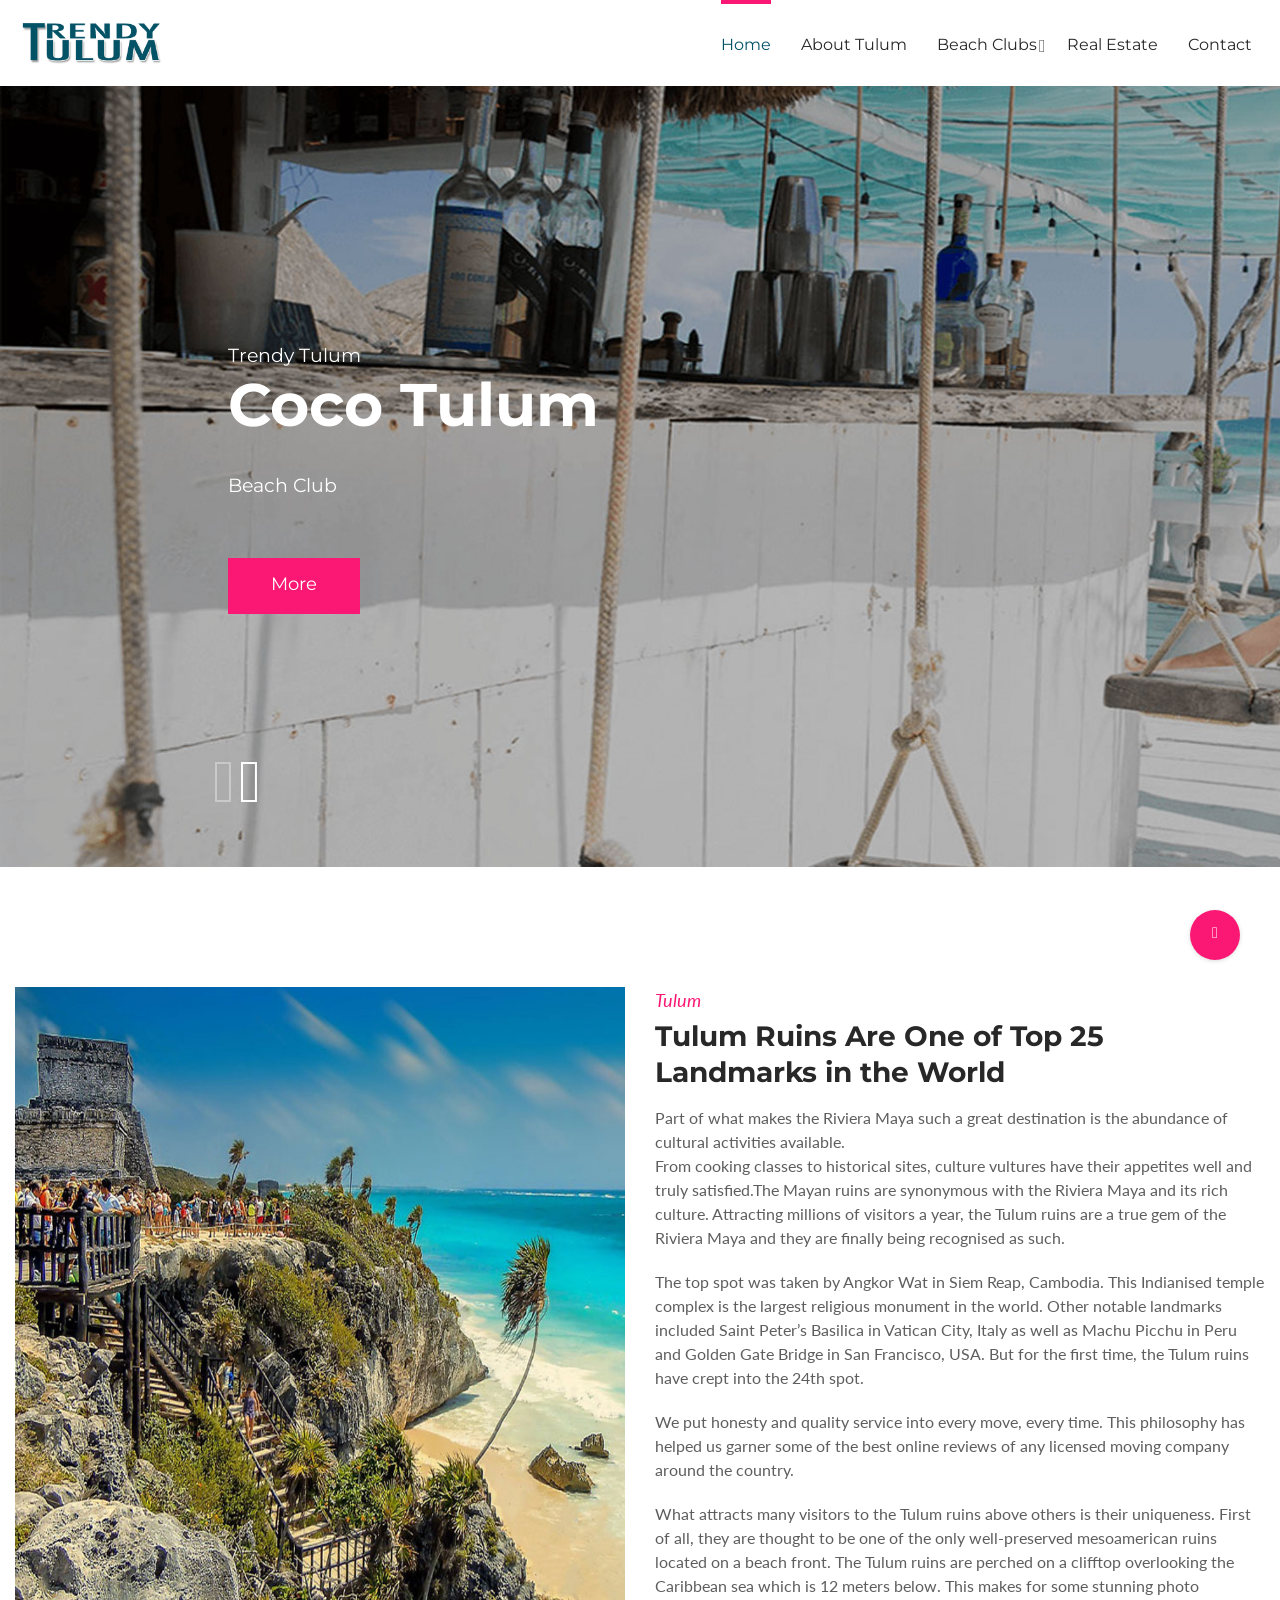
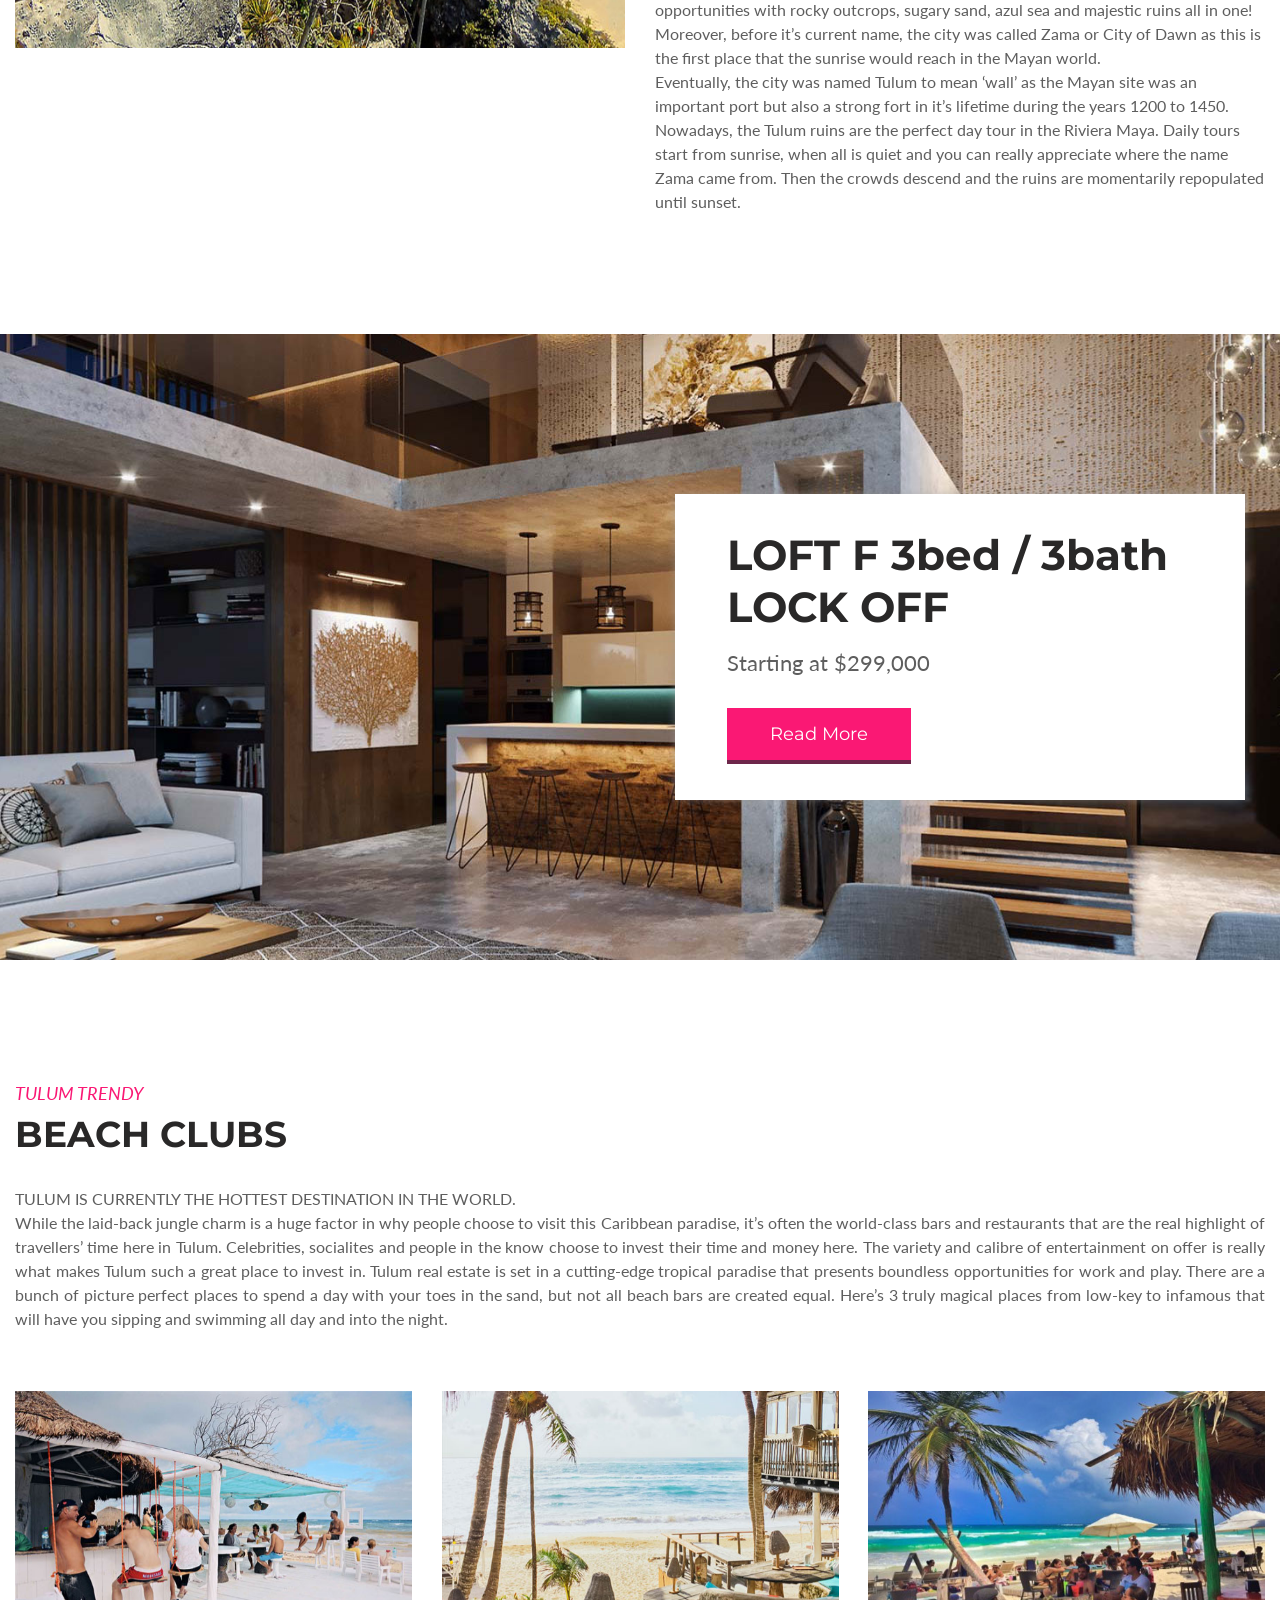
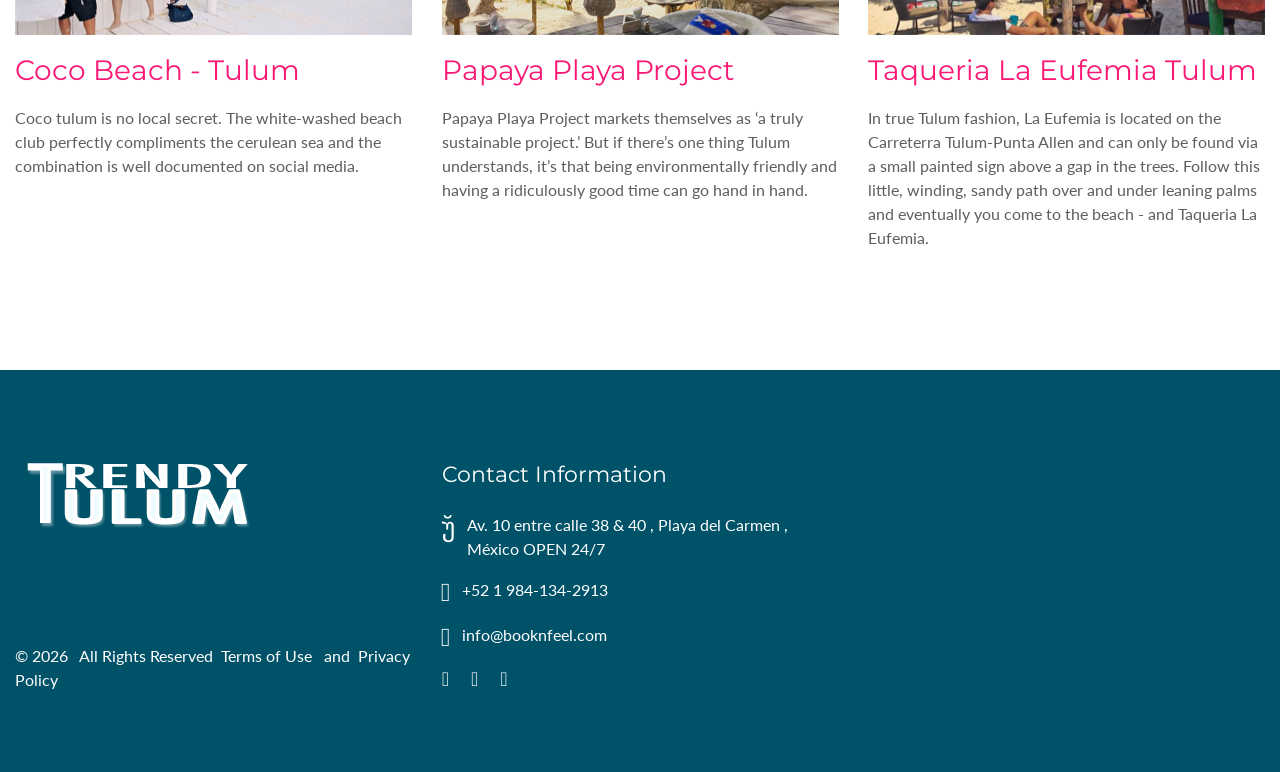
==== index.html @ b0daeb4e "new files" ====
<!DOCTYPE html>
<html class="wide wow-animation" lang="en">
  <head>
    <!-- Site Title-->
    <title>Tulum Trnedy | Tulum Lifestyle </title>
    <meta name="description" content="Tulum Lifestyle, Tulum Trendy">
    <meta name="keywords" content="Playa del Carmen Restaurants, Tulum Restaurants">
    <meta name="format-detection" content="telephone=no">
    <meta name="viewport" content="width=device-width, height=device-height, initial-scale=1.0, maximum-scale=1.0, user-scalable=0">
    <meta http-equiv="X-UA-Compatible" content="IE=edge">
    <meta charset="utf-8">
    <link rel="icon" href="images/favicon.ico" type="image/x-icon">
    <!-- Stylesheets-->
    <link rel="stylesheet" type="text/css" href="http://fonts.googleapis.com/css?family=Lato:300,400,400italic,700,900%7CMontserrat:400,700,900">
    <link rel="stylesheet" href="css/bootstrap.css">
    <link rel="stylesheet" href="css/style.css">
		<!--[if lt IE 10]>
    <div style="background: #212121; padding: 10px 0; box-shadow: 3px 3px 5px 0 rgba(0,0,0,.3); clear: both; text-align:center; position: relative; z-index:1;"><a href="http://windows.microsoft.com/en-US/internet-explorer/"><img src="images/ie8-panel/warning_bar_0000_us.jpg" border="0" height="42" width="820" alt="You are using an outdated browser. For a faster, safer browsing experience, upgrade for free today."></a></div>
    <script src="js/html5shiv.min.js"></script>
		<![endif]-->
  </head>
  <body>
    <!-- Page-->
    <div class="text-center page">
      <!-- Page preloader-->
      <div class="page-loader">
        <div>
          <div class="page-loader-body">
            
            
          </div>
        </div>
      </div>
      <!-- Page Header-->
      <header class="section page-header">
        <!-- RD Navbar-->
        <div class="rd-navbar-wrap rd-navbar-default">
          <nav class="rd-navbar" data-layout="rd-navbar-fixed" data-sm-layout="rd-navbar-fixed" data-md-layout="rd-navbar-fullwidth" data-md-device-layout="rd-navbar-fixed" data-lg-layout="rd-navbar-static" data-lg-device-layout="rd-navbar-static" data-md-stick-up-offset="130px" data-lg-stick-up-offset="100px" data-stick-up="true" data-sm-stick-up="true" data-md-stick-up="true" data-lg-stick-up="true">
            <div class="rd-navbar-inner">
              <!-- RD Navbar Panel-->
              <div class="rd-navbar-panel">
                <!-- RD Navbar Toggle-->
                <button class="rd-navbar-toggle" data-rd-navbar-toggle=".rd-navbar-nav-wrap"><span></span></button>
                <!-- RD Navbar Brand-->
                <div class="rd-navbar-brand">
                    <a class="brand-name" href="index.html">
                        <img class="logo-default" src="images/logo-default-270x69.png" alt="Tulum Trendy" width="270" height="69"/>
                        <img class="logo-inverse" src="images/logo-inverse-270x69.png" alt="Tulum Trendy" width="270" height="69"/>
                    </a>
                  </div>
              </div>
              <div class="rd-navbar-aside-center">
                <div class="rd-navbar-nav-wrap">
                  <!-- RD Navbar Nav-->
                  <ul class="rd-navbar-nav">
                    <li class="active"><a href="index.html">Home</a></li>
                    <li><a href="about-tulum.html">About Tulum</a></li>
                    <li><a href="beach-clubs.html">Beach Clubs</a>
                      <!-- RD Navbar Dropdown-->
                      <ul class="rd-navbar-dropdown">
                          <li><a href="restaurant-tulum-mercado-candelaria.html">Mercado Candelaria</a></li>
                          <li><a href="restaurant-playa-del-carmen-le-chic.html">Le Chic</a></li>
                          <li><a href="restaurant-playa-del-carmen-skylights.html">Skylights</a></li>
                          <li><a href="restaurant-playa-del-carmen-fuego-en-el-hotel.html">Fuego </a></li>
                          <li><a href="restaurant-playa-del-carmen-oh-lala.html">Oh Lala</a></li>
                          <li><a href="restaurant-playa-del-carmen-axiote.html">Axiote</a></li>
                          <li><a href="restaurant-tulum-la-chula.html">La Chula</a></li>
                          <li><a href="restaurant-playa-del-carmen-sushito.html">SUSHI-ITTO</a></li>
                          <li><a href="restaurant-playa-del-carmen-como-como.html">Como Como Osteria</a></li>
                          <li><a href="restaurant-playa-del-carmen-quinta-de-piedra.html">Quinta de Piedra</a></li>
                          <li><a href="restaurant-playa-del-carmen-madre-tierra.html">Madre Tierra</a></li>
                          <li><a href="restaurant-playa-del-carmen-mae-thai.html">MAE THAI</a></li>
                          <li><a href="restaurant-tulum-casa-banana.html">Casa Banana</a></li>
                          
                      </ul>
                    </li>
                    
                    <li><a href="real-estate.html">Real Estate</a></li>
                    
                    
                    <li><a href="contact.html">Contact</a></li>
                  </ul>
                  
                </div>
                
              </div>
              
            </div>
          </nav>
        </div>
      </header>
      <section class="section">
        <!-- Swiper-->
        <div class="swiper-container swiper-slider" data-loop="false" data-simulate-touch="false">
          <div class="swiper-wrapper">
            <div class="swiper-slide" data-slide-bg="images/slide-01.jpg">
              <div class="swiper-slide-caption text-sm-left">
                <div class="shell-wide">
                  <div class="range range-xs-center">
                    <div class="cell-sm-10 cell-lg-8">
                      <h5>Trendy Tulum</h5>
                      <h1><a href="callto:#">Coco Tulum </a></h1>
                      <p class="heading-5">
                          Beach Club
                        <br class="veil reveal-lg-inline">
                         
                      </p>
                        <a class="button button-secondary" href="#">
                            <span> More</span>
                        </a>
                    </div>
                  </div>
                </div>
              </div>
            </div>
            <div class="swiper-slide" data-slide-bg="images/slide-02.jpg">
              <div class="swiper-slide-caption text-sm-left">
                <div class="shell-wide">
                  <div class="range range-xs-center">
                    <div class="cell-sm-10 cell-lg-8">
                      <h1>PAPAYA PLAYA  <br class="veil reveal-lg-inline">PROJECT</h1>
                      <p class="heading-5">
                          Papaya Playa Project markets themselves as ‘a truly sustainable project.’ 
                          <br class="veil reveal-lg-inline"> 
                        </p>
                        <a class="button button-secondary" href="#">
                        <span>More</span>
                        </a>
                    </div>
                  </div>
                </div>
              </div>
            </div>
            <div class="swiper-slide" data-slide-bg="images/slide-03.jpg">
              <div class="swiper-slide-caption text-sm-left">
                <div class="shell-wide">
                  <div class="range range-xs-center">
                    <div class="cell-sm-10 cell-lg-8">
                      <h1>LA<br class="veil reveal-lg-inline"> Eufemia</h1>
                      <p class="heading-5">Taqueria <br class="veil reveal-lg-inline">
                          Beach Club
                      </p>
                        <a class="button button-secondary" href="#">
                            <span>More</span>
                        </a>
                    </div>
                  </div>
                </div>
              </div>
            </div>
          </div>
          <div class="shell-wide text-sm-left">
            <div class="range range-xs-center">
              <div class="cell-sm-10 cell-lg-8">
                <!-- Swiper Navigation-->
                <div class="swiper-button-prev"></div>
                <div class="swiper-button-next"></div>
              </div>
            </div>
          </div>
        </div>
      </section>
      <section class="section section-lg bg-white text-sm-left">
        <div class="shell-wide">
          <div class="range range-sm-center range-xl-justify range-50">
            <div class="cell-sm-10 cell-md-6 cell-xl-7">
              <figure><img src="images/about-tulum.jpg" alt="Tulum Trendy" width="960" height="570"/>
              </figure>
            </div>
            <div class="cell-sm-10 cell-md-6 cell-xl-5"><span class="subtitle">Tulum</span>
              <h3>Tulum Ruins Are One of  Top 25 Landmarks in the World </h3>
              <p>Part of what makes the Riviera Maya such a great destination 
                  is the abundance of cultural activities available. 
                  <br>
                  From cooking classes to historical sites, culture vultures have their appetites 
                  well and truly satisfied.The Mayan ruins are synonymous with the Riviera Maya 
                  and its rich culture. Attracting millions of visitors a year, the Tulum ruins are 
                  a true gem of the Riviera Maya and they are finally being recognised as such. 

                </p>
              <p> The top spot was taken by Angkor Wat in Siem Reap, Cambodia. This Indianised 
                  temple complex is the largest religious monument in the world. Other notable 
                  landmarks included Saint Peter’s Basilica in Vatican City, Italy as well as 
                  Machu Picchu in Peru and Golden Gate Bridge in San Francisco, USA. But for the 
                  first time, the Tulum ruins have crept into the 24th spot. 

                </p>
              <p>We put honesty and quality service into every move, every time. This philosophy has 
                  helped us garner some of the best online reviews of any licensed moving company 
                  around the country.
                </p>
                
                <p>What attracts many visitors to the Tulum ruins above others is their uniqueness. 
                    First of all, they are thought to be one of the only well-preserved mesoamerican 
                    ruins located on a beach front. The Tulum ruins are perched on a clifftop overlooking 
                    the Caribbean sea which is 12 meters below. This makes for some stunning photo
                    opportunities with rocky outcrops, sugary sand, azul sea and majestic ruins all in 
                    one! Moreover, before it’s current name, the city was called Zama or City of Dawn 
                    as this is the first place that the sunrise would reach in the Mayan world. 
                    <br>
                    Eventually, the city was named Tulum to mean ‘wall’ as the Mayan site was an important 
                    port but also a strong fort in it’s lifetime during the years 1200 to 1450. 
                    <br>
                    Nowadays, the Tulum ruins are the perfect day tour in the Riviera Maya. Daily tours 
                    start from sunrise, when all is quiet and you can really appreciate where the name 
                    Zama came from. Then the crowds descend and the ruins are momentarily repopulated 
                    until sunset. 
                </p>
              
                
            </div>
          </div>
        </div>
      </section>
      
      <section class="section section-xl bg-image" style="background-image: url(images/trinity-tulum-loft.jpg);">
        <div class="shell-wide">
          <div class="range range-xs-center range-sm-right">
            <div class="cell-sm-8 cell-lg-6">
              <div class="cta-box">
                <div class="unit unit-xs-horizontal unit-spacing-sm unit-middle">
                  
                  <div class="unit__body">
                    <p class="cta-box-title">LOFT F 3bed / 3bath LOCK OFF</p>
                  </div>
                </div>
                <p>Starting at $299,000
                  </p>
                  <a class="button button-primary" href="trinity-tulum.html">
                      <span>Read More</span>
                  </a>
              </div>
            </div>
          </div>
        </div>
      </section>
        
        
        <section class="section section-lg bg-white">
        <div class="shell-wide"><span class="subtitle">TULUM TRENDY</span>
          <h2>BEACH CLUBS</h2>
          <p>TULUM IS CURRENTLY THE HOTTEST DESTINATION IN THE WORLD.
              <BR>
                  While the laid-back jungle charm is a huge factor in why people choose to visit this Caribbean paradise, it’s often the world-class bars and restaurants that are the real highlight of travellers’ time here in Tulum. 

Celebrities, socialites and people in the know choose to invest their time and money here. The variety and calibre of entertainment on offer is really what makes Tulum such a great place to invest in. Tulum real estate is set in a cutting-edge tropical paradise that presents boundless opportunities for work and play. 
There are a bunch of picture perfect places to spend a day with your toes in the sand, but not all beach bars are created equal. Here’s 3 truly magical places from low-key to infamous that will have you sipping and swimming all day and into the night.
            
            
            </p>
          <div class="range range-xs-center range-55">
            
              
              <div class="cell-sm-6 cell-md-4">
              <div class="thumbnail-classic">
                  <a class="thumbnail-classic-image" href="restaurant-tulum-mercado-candelaria.html">
                      <img src="images/coco-beach-tulum-thumb.jpg" alt="Coco Beach Tulum" width="570" height="350"/>
                  </a>
                <div class="thumbnail-classic-caption">
                    <a class="thumbnail-classic-title" href="restaurant-tulum-mercado-candelaria.html">Coco Beach - Tulum</a>
                  <p>Coco tulum is no local secret. The white-washed beach club perfectly compliments 
                      the cerulean sea and the combination is well documented on social media.

                    </p>
                </div>
              </div>
            </div>
            
              
              <div class="cell-sm-6 cell-md-4">
              <div class="thumbnail-classic">
                  <a class="thumbnail-classic-image" href="beach-club-tulum-papaya-project.html">
                      <img src="images/papaya-playa-thumb.jpg" alt="Papaya Playa" width="570" height="350"/>
                  </a>
                <div class="thumbnail-classic-caption">
                    <a class="thumbnail-classic-title" href="beach-club-tulum-papaya-project.html">Papaya Playa Project </a>
                  <p>Papaya Playa Project markets themselves as ‘a truly sustainable project.’ 
                      But if there’s one thing Tulum understands, it’s that being environmentally 
                      friendly and having a ridiculously good time can go hand in hand. 
                  </p>
                </div>
              </div>
            </div>
            
              
              <div class="cell-sm-6 cell-md-4">
              <div class="thumbnail-classic">
                  <a class="thumbnail-classic-image" href="beach-club-tulum-la-eufemia.html">
                      <img src="images/eufemia-thumb.jpg" alt="Taqueria Eufemia Tulum" width="570" height="350"/>
                  </a>
                <div class="thumbnail-classic-caption">
                    <a class="thumbnail-classic-title" href="beach-club-tulum-la-eufemia.html">Taqueria La Eufemia Tulum</a>
                  <p>In true Tulum fashion, La Eufemia is located on the Carreterra Tulum-Punta Allen and can only be 
                      found via a small painted sign above a gap in the trees. Follow this little, winding, 
                      sandy path over and under leaning palms and eventually you come to the beach - and Taqueria La Eufemia. 
                    </p>
                </div>
              </div>
            </div>
              
     
       
          </div>
        </div>
      </section>
        
        
        
      
      
      <!-- Page Footer-->
      <footer class="page-footer page-footer-default text-sm-left"> 
        <div class="shell-wide section-md">
          <div class="range range-50 range-sm-reverse range-lg-right">
            <div class="cell-sm-6 cell-lg-4">
              <h4>Contact Information</h4>
              <ul class="list-xs">
                <li class="box-inline"><span class="icon icon-secondary mdi mdi-map-marker"></span>
                  <div><a href="index.html#">Av. 10 entre calle 38 & 40 , Playa del Carmen , México

OPEN 24/7</a></div>
                </li>
                <li class="box-inline"><span class="icon icon-secondary mdi mdi-phone"></span>
                  <ul class="list-comma">
                    <li><a href="callto:+52 1 984-134-2913">+52 1 984-134-2913</a></li>
                  </ul>
                </li>
                <li class="box-inline">
                    <span class="icon icon-secondary mdi mdi-email-open"></span>
                    <a href="mailto: info@booknfeel.com"> info@booknfeel.com</a>
                  </li>
                <li> 
                  <ul class="list-inline list-inline-sm">
                    <li><a class="icon icon-sm icon-gray-3 fa-facebook" href="https://www.facebook.com/booknfeel/?fref=ts" target="_blank"></a></li>
                    <li><a class="icon icon-sm icon-gray-3 fa-twitter" href="https://twitter.com/booknfeel" target="_blank"></a></li>
                    <li><a class="icon icon-sm icon-gray-3 fa-instagram" href="https://www.instagram.com/booknfeel/" target="_blank"></a></li>
                    
                  </ul>
                </li>
              </ul>
            </div>
            <div class="cell-sm-6 cell-lg-4">
                <a href="index.html">
                <img class="logo-inverse" src="images/logo-inverse-270x69.png" alt="Book and Feel logo" width="270" height="69"/>
                <img class="logo-default" src="images/logo-default-270x69.png" alt="Book and Feel logo" width="270" height="69"/>
                </a>
              <p class="rights">&copy;&nbsp;<span id="copyright-year"></span>
                &nbsp;
                All Rights Reserved
                &nbsp;<a href="#">Terms of Use</a>
                &nbsp;
                and
                &nbsp;<a href="#">Privacy Policy</a>
              </p>
            </div>
          </div>
        </div>
        <div class="rd-google-map-wrap">
          <div class="rd-google-map rd-google-map__model" data-zoom="15" data-y="40.643180" data-x="-73.9874068" data-styles="[ { &quot;featureType&quot;: &quot;all&quot;, &quot;elementType&quot;: &quot;labels.text.fill&quot;, &quot;stylers&quot;: [ { &quot;saturation&quot;: 36 }, { &quot;color&quot;: &quot;#000000&quot; }, { &quot;lightness&quot;: 40 } ] }, { &quot;featureType&quot;: &quot;all&quot;, &quot;elementType&quot;: &quot;labels.text.stroke&quot;, &quot;stylers&quot;: [ { &quot;visibility&quot;: &quot;on&quot; }, { &quot;color&quot;: &quot;#000000&quot; }, { &quot;lightness&quot;: 16 } ] }, { &quot;featureType&quot;: &quot;all&quot;, &quot;elementType&quot;: &quot;labels.icon&quot;, &quot;stylers&quot;: [ { &quot;visibility&quot;: &quot;off&quot; } ] }, { &quot;featureType&quot;: &quot;administrative&quot;, &quot;elementType&quot;: &quot;geometry.fill&quot;, &quot;stylers&quot;: [ { &quot;color&quot;: &quot;#000000&quot; }, { &quot;lightness&quot;: 20 } ] }, { &quot;featureType&quot;: &quot;administrative&quot;, &quot;elementType&quot;: &quot;geometry.stroke&quot;, &quot;stylers&quot;: [ { &quot;color&quot;: &quot;#000000&quot; }, { &quot;lightness&quot;: 17 }, { &quot;weight&quot;: 1.2 } ] }, { &quot;featureType&quot;: &quot;landscape&quot;, &quot;elementType&quot;: &quot;geometry&quot;, &quot;stylers&quot;: [ { &quot;color&quot;: &quot;#000000&quot; }, { &quot;lightness&quot;: 20 } ] }, { &quot;featureType&quot;: &quot;poi&quot;, &quot;elementType&quot;: &quot;geometry&quot;, &quot;stylers&quot;: [ { &quot;color&quot;: &quot;#000000&quot; }, { &quot;lightness&quot;: 21 } ] }, { &quot;featureType&quot;: &quot;road.highway&quot;, &quot;elementType&quot;: &quot;geometry.fill&quot;, &quot;stylers&quot;: [ { &quot;color&quot;: &quot;#000000&quot; }, { &quot;lightness&quot;: 17 } ] }, { &quot;featureType&quot;: &quot;road.highway&quot;, &quot;elementType&quot;: &quot;geometry.stroke&quot;, &quot;stylers&quot;: [ { &quot;color&quot;: &quot;#000000&quot; }, { &quot;lightness&quot;: 29 }, { &quot;weight&quot;: 0.2 } ] }, { &quot;featureType&quot;: &quot;road.arterial&quot;, &quot;elementType&quot;: &quot;geometry&quot;, &quot;stylers&quot;: [ { &quot;color&quot;: &quot;#000000&quot; }, { &quot;lightness&quot;: 18 } ] }, { &quot;featureType&quot;: &quot;road.local&quot;, &quot;elementType&quot;: &quot;geometry&quot;, &quot;stylers&quot;: [ { &quot;color&quot;: &quot;#000000&quot; }, { &quot;lightness&quot;: 16 } ] }, { &quot;featureType&quot;: &quot;transit&quot;, &quot;elementType&quot;: &quot;geometry&quot;, &quot;stylers&quot;: [ { &quot;color&quot;: &quot;#000000&quot; }, { &quot;lightness&quot;: 19 } ] }, { &quot;featureType&quot;: &quot;water&quot;, &quot;elementType&quot;: &quot;geometry&quot;, &quot;stylers&quot;: [ { &quot;color&quot;: &quot;#000000&quot; }, { &quot;lightness&quot;: 17 } ] } ]">
            <ul class="map_locations">
              <li data-y="40.643180" data-x="-73.9874068">
                <p>Playa del Carmen.</p>
              </li>
            </ul>
          </div>
        </div>
      </footer>
    </div>
    <!-- PANEL -->
    
    <!-- END PANEL -->
    <!-- Global Mailform Output-->
    <div class="snackbars" id="form-output-global"></div>
    <!-- PhotoSwipe Gallery-->
    <div class="pswp" tabindex="-1" role="dialog" aria-hidden="true">
      <div class="pswp__bg"></div>
      <div class="pswp__scroll-wrap">
        <div class="pswp__container">
          <div class="pswp__item"></div>
          <div class="pswp__item"></div>
          <div class="pswp__item"></div>
        </div>
        <div class="pswp__ui pswp__ui--hidden">
          <div class="pswp__top-bar">
            <div class="pswp__counter"></div>
            <button class="pswp__button pswp__button--close" title="Close (Esc)"></button>
            <button class="pswp__button pswp__button--share" title="Share"></button>
            <button class="pswp__button pswp__button--fs" title="Toggle fullscreen"></button>
            <button class="pswp__button pswp__button--zoom" title="Zoom in/out"></button>
            <div class="pswp__preloader">
              <div class="pswp__preloader__icn">
                <div class="pswp__preloader__cut">
                  <div class="pswp__preloader__donut"></div>
                </div>
              </div>
            </div>
          </div>
          <div class="pswp__share-modal pswp__share-modal--hidden pswp__single-tap">
            <div class="pswp__share-tooltip"></div>
          </div>
          <button class="pswp__button pswp__button--arrow--left" title="Previous (arrow left)"></button>
          <button class="pswp__button pswp__button--arrow--right" title="Next (arrow right)"></button>
          <div class="pswp__caption">
            <div class="pswp__caption__cent"></div>
          </div>
        </div>
      </div>
    </div>
    <!-- Javascript-->
    <script src="js/core.min.js"></script>
    <script src="js/script.js"></script>
	
	<!--LIVEDEMO_00 -->

	
	
  </body>
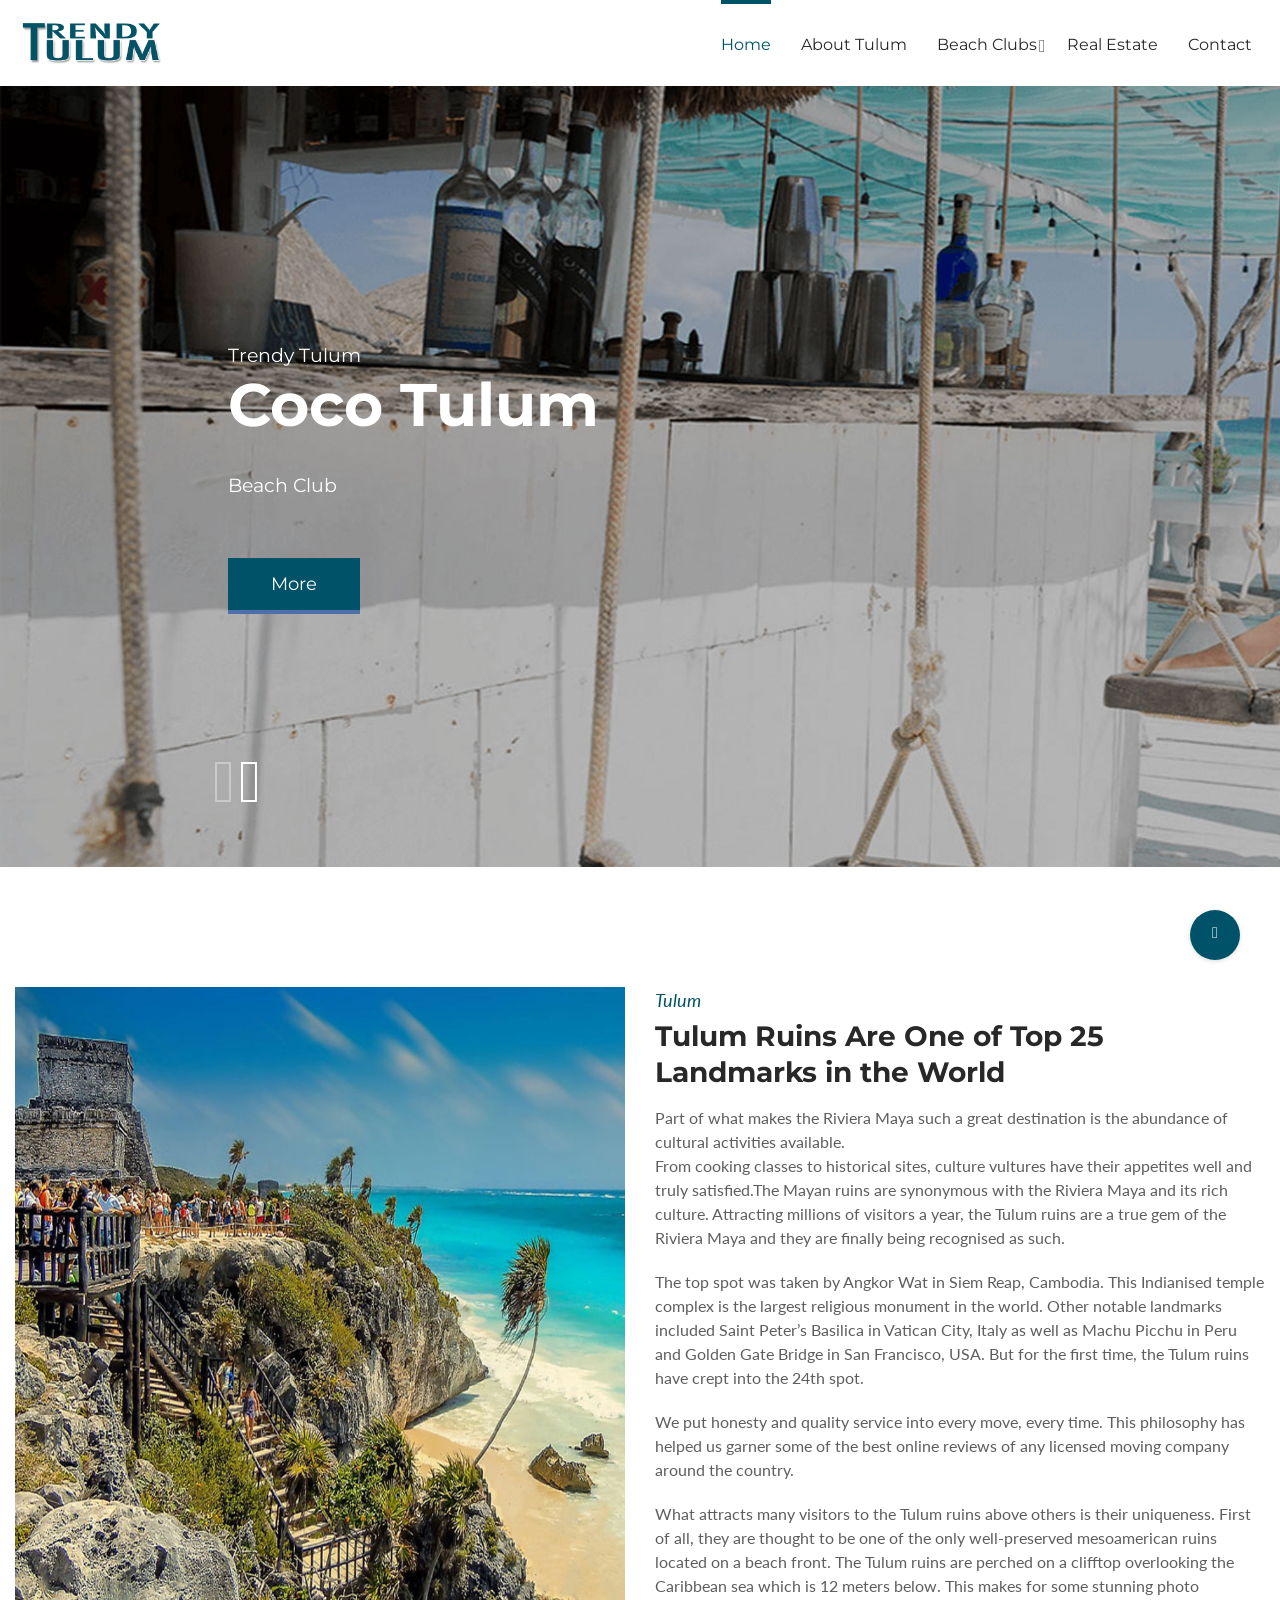
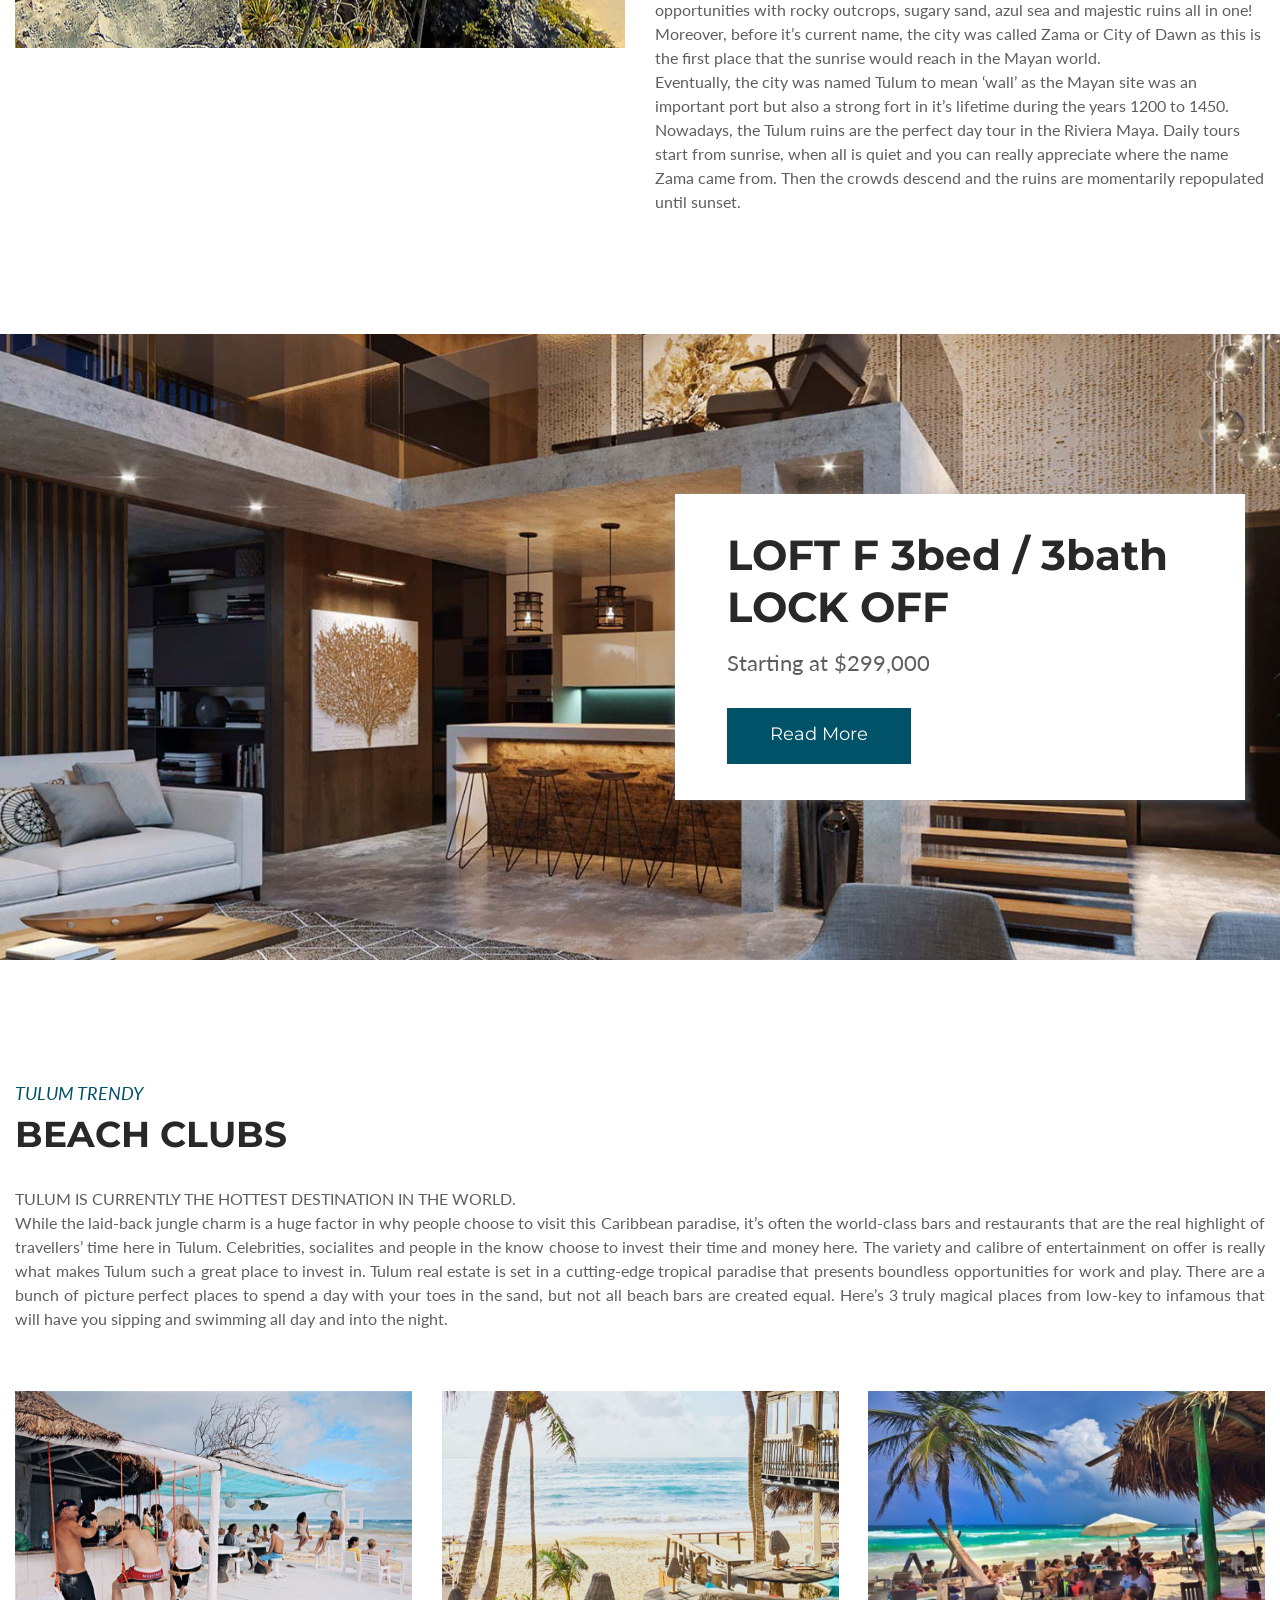
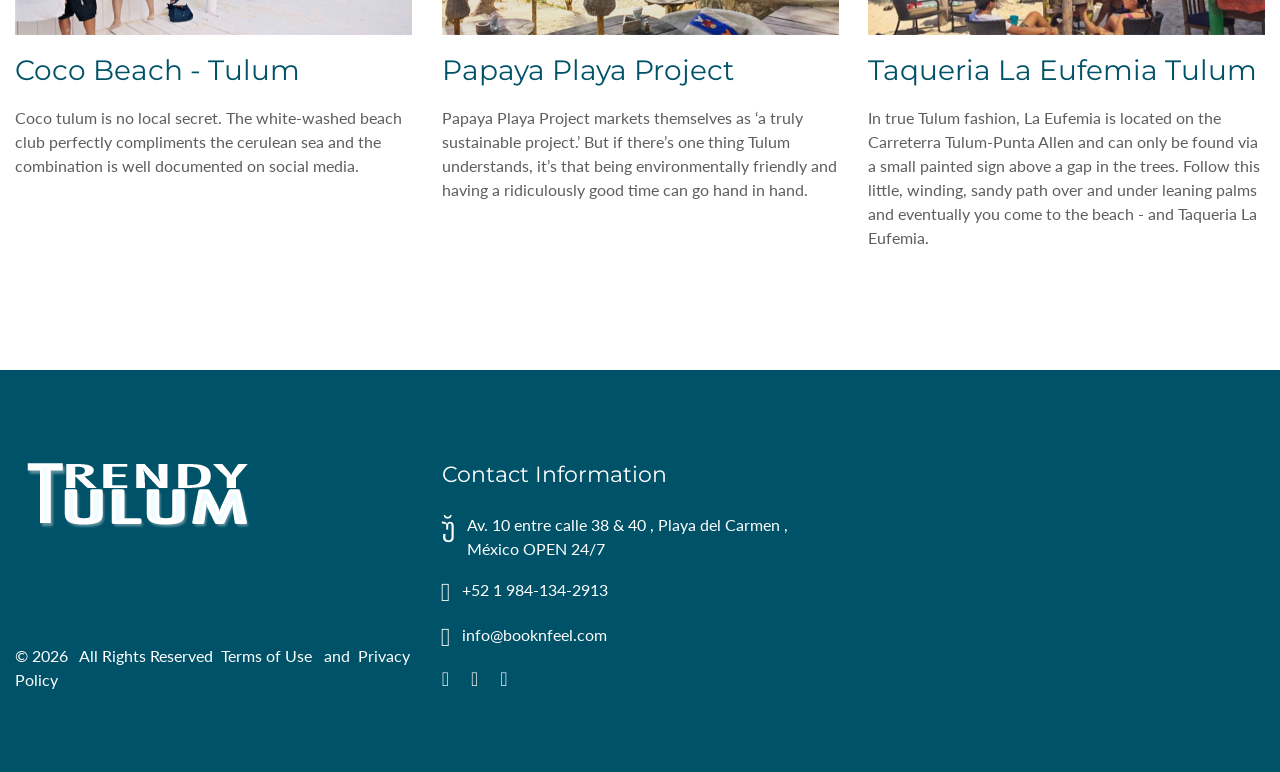
==== commit ee9c801b: "mapa" ====
--- a/index.html
+++ b/index.html
@@ -356,9 +356,9 @@
           </div>
         </div>
         <div class="rd-google-map-wrap">
-          <div class="rd-google-map rd-google-map__model" data-zoom="15" data-y="40.643180" data-x="-73.9874068" data-styles="[ { &quot;featureType&quot;: &quot;all&quot;, &quot;elementType&quot;: &quot;labels.text.fill&quot;, &quot;stylers&quot;: [ { &quot;saturation&quot;: 36 }, { &quot;color&quot;: &quot;#000000&quot; }, { &quot;lightness&quot;: 40 } ] }, { &quot;featureType&quot;: &quot;all&quot;, &quot;elementType&quot;: &quot;labels.text.stroke&quot;, &quot;stylers&quot;: [ { &quot;visibility&quot;: &quot;on&quot; }, { &quot;color&quot;: &quot;#000000&quot; }, { &quot;lightness&quot;: 16 } ] }, { &quot;featureType&quot;: &quot;all&quot;, &quot;elementType&quot;: &quot;labels.icon&quot;, &quot;stylers&quot;: [ { &quot;visibility&quot;: &quot;off&quot; } ] }, { &quot;featureType&quot;: &quot;administrative&quot;, &quot;elementType&quot;: &quot;geometry.fill&quot;, &quot;stylers&quot;: [ { &quot;color&quot;: &quot;#000000&quot; }, { &quot;lightness&quot;: 20 } ] }, { &quot;featureType&quot;: &quot;administrative&quot;, &quot;elementType&quot;: &quot;geometry.stroke&quot;, &quot;stylers&quot;: [ { &quot;color&quot;: &quot;#000000&quot; }, { &quot;lightness&quot;: 17 }, { &quot;weight&quot;: 1.2 } ] }, { &quot;featureType&quot;: &quot;landscape&quot;, &quot;elementType&quot;: &quot;geometry&quot;, &quot;stylers&quot;: [ { &quot;color&quot;: &quot;#000000&quot; }, { &quot;lightness&quot;: 20 } ] }, { &quot;featureType&quot;: &quot;poi&quot;, &quot;elementType&quot;: &quot;geometry&quot;, &quot;stylers&quot;: [ { &quot;color&quot;: &quot;#000000&quot; }, { &quot;lightness&quot;: 21 } ] }, { &quot;featureType&quot;: &quot;road.highway&quot;, &quot;elementType&quot;: &quot;geometry.fill&quot;, &quot;stylers&quot;: [ { &quot;color&quot;: &quot;#000000&quot; }, { &quot;lightness&quot;: 17 } ] }, { &quot;featureType&quot;: &quot;road.highway&quot;, &quot;elementType&quot;: &quot;geometry.stroke&quot;, &quot;stylers&quot;: [ { &quot;color&quot;: &quot;#000000&quot; }, { &quot;lightness&quot;: 29 }, { &quot;weight&quot;: 0.2 } ] }, { &quot;featureType&quot;: &quot;road.arterial&quot;, &quot;elementType&quot;: &quot;geometry&quot;, &quot;stylers&quot;: [ { &quot;color&quot;: &quot;#000000&quot; }, { &quot;lightness&quot;: 18 } ] }, { &quot;featureType&quot;: &quot;road.local&quot;, &quot;elementType&quot;: &quot;geometry&quot;, &quot;stylers&quot;: [ { &quot;color&quot;: &quot;#000000&quot; }, { &quot;lightness&quot;: 16 } ] }, { &quot;featureType&quot;: &quot;transit&quot;, &quot;elementType&quot;: &quot;geometry&quot;, &quot;stylers&quot;: [ { &quot;color&quot;: &quot;#000000&quot; }, { &quot;lightness&quot;: 19 } ] }, { &quot;featureType&quot;: &quot;water&quot;, &quot;elementType&quot;: &quot;geometry&quot;, &quot;stylers&quot;: [ { &quot;color&quot;: &quot;#000000&quot; }, { &quot;lightness&quot;: 17 } ] } ]">
+          <div class="rd-google-map rd-google-map__model" data-zoom="15" data-y="20.211979" data-x="-87.458864" data-styles="[ { &quot;featureType&quot;: &quot;all&quot;, &quot;elementType&quot;: &quot;labels.text.fill&quot;, &quot;stylers&quot;: [ { &quot;saturation&quot;: 36 }, { &quot;color&quot;: &quot;#000000&quot; }, { &quot;lightness&quot;: 40 } ] }, { &quot;featureType&quot;: &quot;all&quot;, &quot;elementType&quot;: &quot;labels.text.stroke&quot;, &quot;stylers&quot;: [ { &quot;visibility&quot;: &quot;on&quot; }, { &quot;color&quot;: &quot;#000000&quot; }, { &quot;lightness&quot;: 16 } ] }, { &quot;featureType&quot;: &quot;all&quot;, &quot;elementType&quot;: &quot;labels.icon&quot;, &quot;stylers&quot;: [ { &quot;visibility&quot;: &quot;off&quot; } ] }, { &quot;featureType&quot;: &quot;administrative&quot;, &quot;elementType&quot;: &quot;geometry.fill&quot;, &quot;stylers&quot;: [ { &quot;color&quot;: &quot;#000000&quot; }, { &quot;lightness&quot;: 20 } ] }, { &quot;featureType&quot;: &quot;administrative&quot;, &quot;elementType&quot;: &quot;geometry.stroke&quot;, &quot;stylers&quot;: [ { &quot;color&quot;: &quot;#000000&quot; }, { &quot;lightness&quot;: 17 }, { &quot;weight&quot;: 1.2 } ] }, { &quot;featureType&quot;: &quot;landscape&quot;, &quot;elementType&quot;: &quot;geometry&quot;, &quot;stylers&quot;: [ { &quot;color&quot;: &quot;#000000&quot; }, { &quot;lightness&quot;: 20 } ] }, { &quot;featureType&quot;: &quot;poi&quot;, &quot;elementType&quot;: &quot;geometry&quot;, &quot;stylers&quot;: [ { &quot;color&quot;: &quot;#000000&quot; }, { &quot;lightness&quot;: 21 } ] }, { &quot;featureType&quot;: &quot;road.highway&quot;, &quot;elementType&quot;: &quot;geometry.fill&quot;, &quot;stylers&quot;: [ { &quot;color&quot;: &quot;#000000&quot; }, { &quot;lightness&quot;: 17 } ] }, { &quot;featureType&quot;: &quot;road.highway&quot;, &quot;elementType&quot;: &quot;geometry.stroke&quot;, &quot;stylers&quot;: [ { &quot;color&quot;: &quot;#000000&quot; }, { &quot;lightness&quot;: 29 }, { &quot;weight&quot;: 0.2 } ] }, { &quot;featureType&quot;: &quot;road.arterial&quot;, &quot;elementType&quot;: &quot;geometry&quot;, &quot;stylers&quot;: [ { &quot;color&quot;: &quot;#000000&quot; }, { &quot;lightness&quot;: 18 } ] }, { &quot;featureType&quot;: &quot;road.local&quot;, &quot;elementType&quot;: &quot;geometry&quot;, &quot;stylers&quot;: [ { &quot;color&quot;: &quot;#000000&quot; }, { &quot;lightness&quot;: 16 } ] }, { &quot;featureType&quot;: &quot;transit&quot;, &quot;elementType&quot;: &quot;geometry&quot;, &quot;stylers&quot;: [ { &quot;color&quot;: &quot;#000000&quot; }, { &quot;lightness&quot;: 19 } ] }, { &quot;featureType&quot;: &quot;water&quot;, &quot;elementType&quot;: &quot;geometry&quot;, &quot;stylers&quot;: [ { &quot;color&quot;: &quot;#000000&quot; }, { &quot;lightness&quot;: 17 } ] } ]">
             <ul class="map_locations">
-              <li data-y="40.643180" data-x="-73.9874068">
+              <li data-y="20.211979" data-x="-87.458864">
                 <p>Playa del Carmen.</p>
               </li>
             </ul>
--- a/css/style.css
+++ b/css/style.css
@@ -127,13 +127,13 @@
 }
 
 a {
-  color: #fa1874;
+  color: #005268;
   text-decoration: none;
   transition: 270ms ease-in;
 }
 
 a:hover, a:focus {
-  color: #5f2141;
+  color: #4d70a8;
   text-decoration: none;
   outline: none;
 }
@@ -143,19 +143,19 @@
 }
 
 a.link-primary {
-  color: #fa1874;
+  color: #005268;
 }
 
 a.link-primary:hover {
-  color: #5f2141;
+  color: #4d70a8;
 }
 
 .link-hover {
-  color: #5f2141;
+  color: #4d70a8;
 }
 
 .link-press {
-  color: #5f2141;
+  color: #005268;
 }
 
 .p a:hover,
@@ -168,7 +168,7 @@
 }
 
 mark {
-  background-color: #fa1874;
+  background-color: #005268;
   color: #fff;
   padding-bottom: 5px;
 }
@@ -654,7 +654,7 @@
 }
 
 .subtitle {
-  color: #fa1874;
+  color: #005268;
   font-style: italic;
 }
 
@@ -768,7 +768,7 @@
 }
 
 .page a.icon-gray-3:hover {
-  color: #fa1874;
+  color: #005268;
 }
 
 .page a.icon-gray-light {
@@ -776,7 +776,7 @@
 }
 
 .page a.icon-gray-light:hover {
-  color: #fa1874;
+  color: #005268;
 }
 
 .icon-facebook {
@@ -981,51 +981,51 @@
 }
 
 .button-primary {
-  box-shadow: 0 4px 0 0 #6d264a;
+  box-shadow: 0 4px 0 0 #005268;
 }
 
 .button-primary, .button-primary:focus {
   color: #fff;
-  background-color: #fa1874;
-  border-color: #fa1874;
+  background-color: #005268;
+  border-color: #005268;
 }
 
 .button-primary:active, .button-primary:hover {
   color: #292828;
-  background-color: #fa1874;
-  border-color: #fa1874;
+  background-color: #005268;
+  border-color: #005268;
 }
 
 .button-primary:after {
-  background-color: #fa1874;
+  background-color: #005268;
 }
 
 .button-primary:hover {
-  box-shadow: 0 4px 0 0 #fa1874;
+  box-shadow: 0 4px 0 0 #4d70a8;
 }
 
 .button-secondary {
-  box-shadow: 0 4px 0 0 #fa1874;
+  box-shadow: 0 4px 0 0 #4d70a8;
 }
 
 .button-secondary, .button-secondary:focus {
   color: #fff;
-  background-color: #fa1874;
-  border-color: #fa1874;
+  background-color: #005268;
+  border-color: #005268;
 }
 
 .button-secondary:active, .button-secondary:hover {
   color: #fff;
-  background-color: #fa1874;
-  border-color: #fa1874;
+  background-color: #005268;
+  border-color: #005268;
 }
 
 .button-secondary:after {
-  background-color: #fa1874;
+  background-color: #005268;
 }
 
 .button-secondary:hover {
-  box-shadow: 0 4px 0 0 #6d264a;
+  box-shadow: 0 4px 0 0 #005268;
 }
 
 .button-facebook, .button-facebook:focus {
@@ -1168,12 +1168,12 @@
   letter-spacing: .04em;
   text-transform: uppercase;
   color: #fff;
-  background-color: #fa1874;
+  background-color: #005268;
   transition: 300ms ease-in;
 }
 
 .button-tag:hover {
-  background-color: #fa1874;
+  background-color: #4d70a8;
   color: #fff;
 }
 
@@ -1181,7 +1181,7 @@
   font-weight: 700;
   font-size: 16px;
   font-family: "Lato", Helvetica, Arial, sans-serif;
-  color: #fa1874;
+  color: #005268;
 }
 
 .button-link:hover {
@@ -2814,11 +2814,11 @@
 .thumbnail-classic-title {
   font-family: "Montserrat", sans-serif;
   font-size: 22px;
-  color: #fa1874;
+  color: #005268;
 }
 
 .thumbnail-classic-title:hover {
-  color: #fa1874;
+  color: #005268;
 }
 
 .thumbnail-classic-title.heading-4 {
@@ -3296,7 +3296,7 @@
   content: "";
   display: inline-block;
   z-index: 0;
-  background-color: #8c0953;
+  background-color: #005268;
   opacity: 1;
 }
 
@@ -3690,8 +3690,8 @@
 
 .pagination-custom li a:hover {
   color: #fff;
-  background: #fa1874;
-  box-shadow: inset 0 -4px 0 0 #6d264a;
+  background: #005268;
+  box-shadow: inset 0 -4px 0 0 #4d70a8;
 }
 
 .pagination-custom li:first-child a,
@@ -4190,7 +4190,7 @@
   font-size: 60px;
   font-style: normal;
   line-height: 1;
-  color: #fa1874;
+  color: #005268;
 }
 
 .quote-modern-cite {
@@ -4264,19 +4264,19 @@
 }
 
 .box-minimal .box-minimal-icon.icon-secondary {
-  background-color: #fa1874;
+  background-color: #005268;
 }
 
 .box-minimal:hover .box-minimal-icon {
-  background-color: #fa1874;
+  background-color: #005268;
 }
 
 .box-minimal:hover .box-minimal-icon.icon-secondary {
-  background-color: #fa1874;
+  background-color: #005268;
 }
 
 .box-minimal-icon svg {
-  fill: #fa1874;
+  fill: #005268;
 }
 
 .box-minimal-title {
@@ -5303,7 +5303,7 @@
   font-weight: 400;
   line-height: 1.3;
   letter-spacing: 0;
-  color: #fa1874;
+  color: #005268;
 }
 
 .comment-time {
@@ -5338,7 +5338,7 @@
 
 .comment-link-reply {
   letter-spacing: .02em;
-  color: #fa1874;
+  color: #005268;
   vertical-align: middle;
 }
 
@@ -12008,7 +12008,7 @@
 
 .rd-navbar-static .rd-navbar-nav > li > a:hover,
 .rd-navbar-fullwidth .rd-navbar-nav > li > a:hover {
-  color: #fa1874;
+  color: #005268;
 }
 
 .rd-navbar-static .rd-navbar-nav > li > .rd-navbar-submenu-toggle,
@@ -12079,7 +12079,7 @@
 
 .rd-navbar-static .rd-navbar-nav > li.active > .rd-navbar-submenu-toggle,
 .rd-navbar-fullwidth .rd-navbar-nav > li.active > .rd-navbar-submenu-toggle {
-  color: #fa1874;
+  color: #005268;
 }
 
 .rd-navbar-static .rd-navbar-inner,
@@ -12366,7 +12366,8 @@
 
 .rd-navbar-static .rd-navbar-dropdown > li > a:hover,
 .rd-navbar-fullwidth .rd-navbar-dropdown > li > a:hover {
-  color: #fa1874;
+  color: #005268;
+;
   background: transparent;
 }
 
@@ -12582,7 +12583,7 @@
   display: inline-block;
   opacity: 0;
   transition: 250ms;
-  background: #fa1874;
+  background: #005268;
 }
 
 .rd-navbar-static .rd-navbar-nav > li > a:hover:before {
@@ -13942,7 +13943,7 @@
   font-size: 24px;
   line-height: 46px;
   color: #FFF;
-  background: #fa1874;
+  background: #005268;
   border-radius: 50%;
   position: fixed;
   right: 15px;
@@ -13958,7 +13959,7 @@
 
 .ui-to-top:hover {
   color: #fff;
-  background: #72284e;
+  background: #4d70a8;
   text-decoration: none;
 }
 
@@ -16059,7 +16060,7 @@
 
 .swiper-button-prev:hover,
 .swiper-button-next:hover {
-  color: #Fa1874;
+  color: #005268;
 }
 
 @media (min-height: 650px) and (min-width: 1200px) {
@@ -28654,7 +28655,7 @@
 
 .layout-panel-content .mCSB_draggerContainer {
   padding: 2px;
-  background: #cb689b;
+  background: #4d70a8;
 }
 
 .layout-panel-content .mCSB_scrollTools .mCSB_dragger .mCSB_dragger_bar,
@@ -28777,7 +28778,7 @@
 }
 
 .layout-panel .isotope-filters ul li a.active, .layout-panel .isotope-filters ul li a:hover {
-  color: #fa1874;
+  color: #005268;
 }
 
 .layout-panel .isotope-filters ul li a.active:after {
@@ -28839,13 +28840,13 @@
 }
 
 .layout-panel-toggle::before {
-	color: rgb(250, 24, 116);
+	color: #005268;
   content: '\f191';
   opacity: 1;
 }
 
 .layout-panel-toggle::after {
-	color: rgb(250, 24, 116);
+	color: #005268;
   content: '\f24c';
   opacity: 0;
 }
